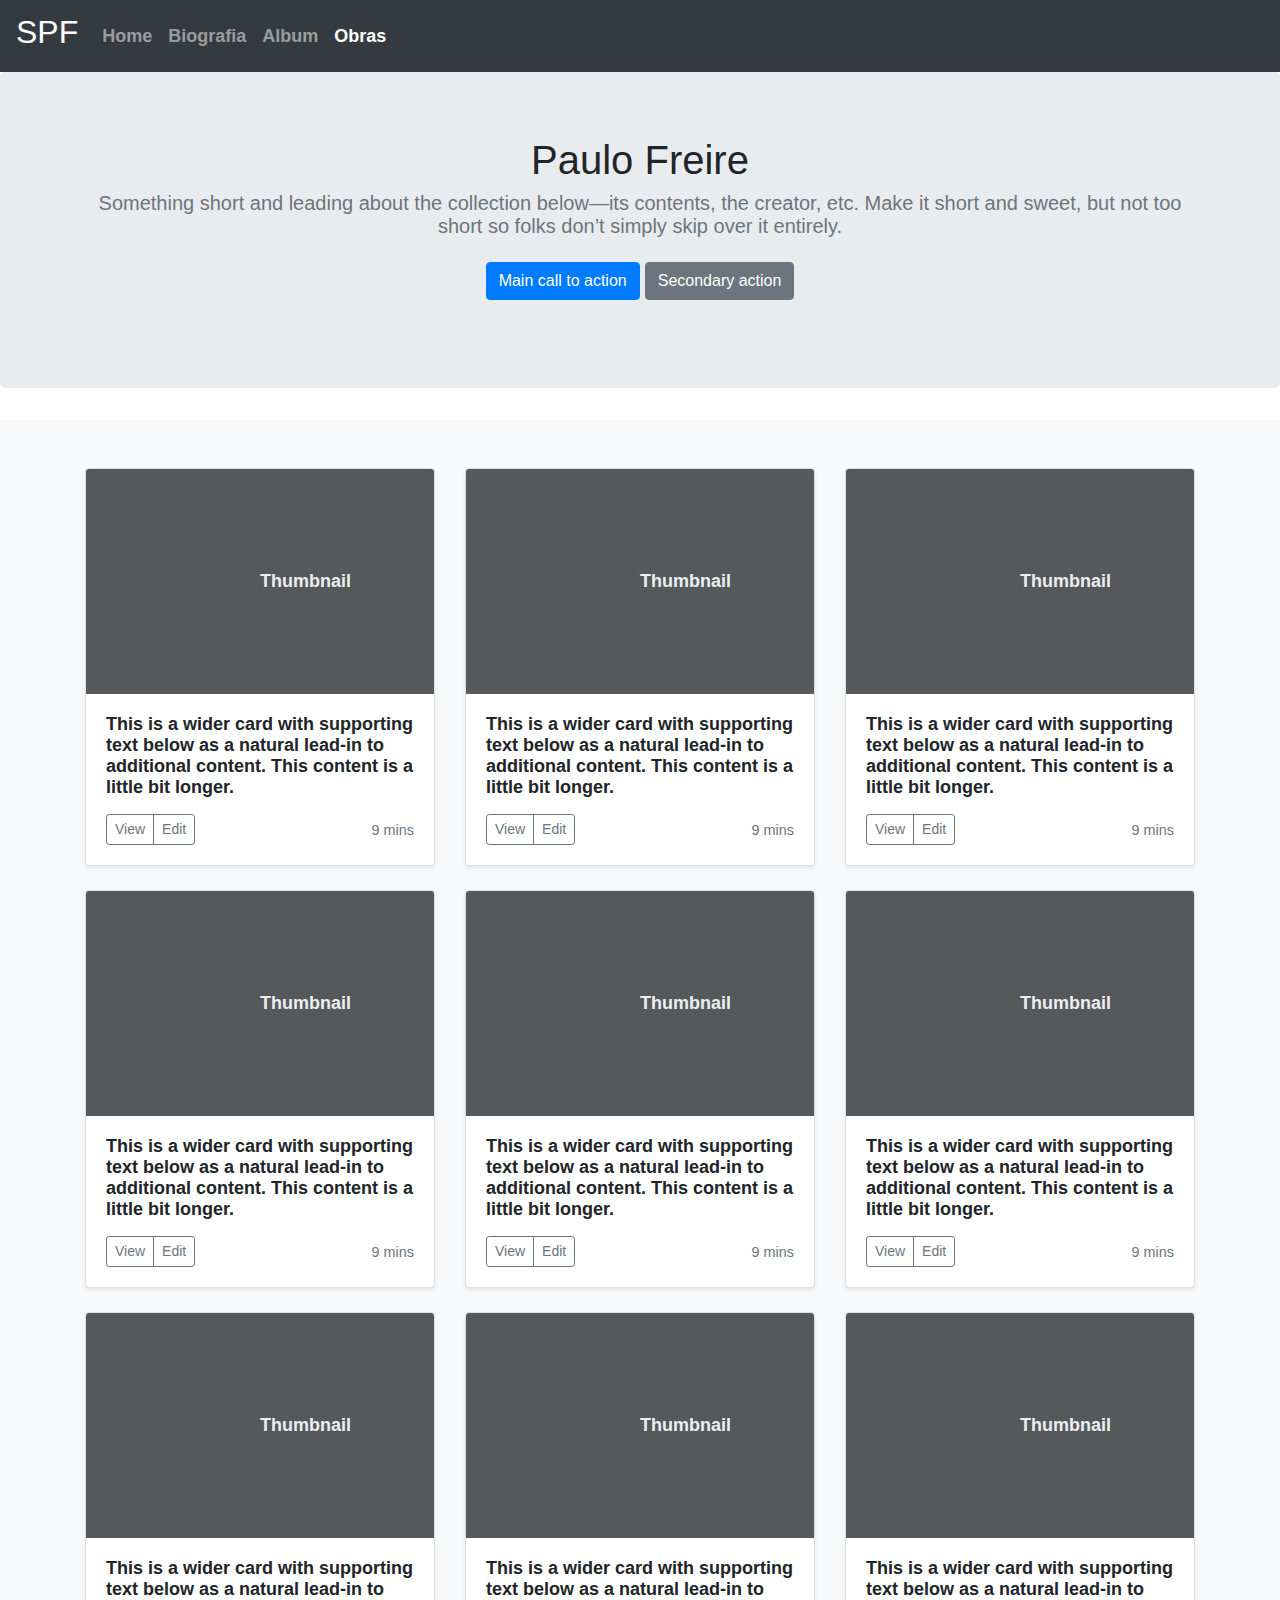
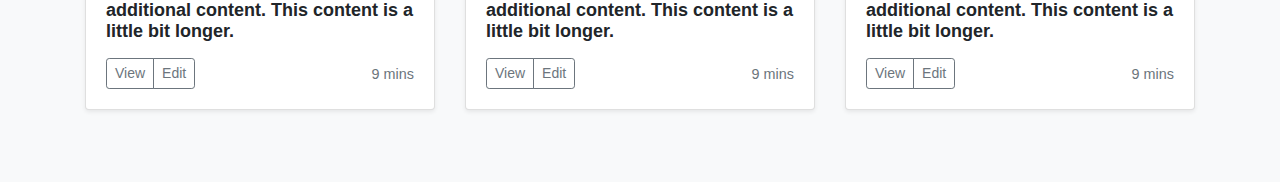
==== pages/album.html @ a50ca191 "madara" ====
<!DOCTYPE html>
<html lang="en">
<head>
    <meta charset="UTF-8">
    <meta name="viewport" content="width=device-width, initial-scale=1.0">
    <link rel="stylesheet" href="../lib/css/bootstrap.css">
    <link rel="stylesheet" href="../css/index.css">
    <title>Semana Paulo Freire - obras</title>
</head>
<body>
    <header id="header">
        <nav class="navbar navbar-expand-lg navbar-dark bg-dark">
            <a class="navbar-brand" href="../index.html"><h2>SPF</h2></a>
            <button class="navbar-toggler" type="button" data-toggle="collapse" data-target="#navbarNavAltMarkup" aria-controls="navbarNavAltMarkup" aria-expanded="false" aria-label="Toggle navigation">
              <span class="navbar-toggler-icon"></span>
            </button>
            <div class="collapse navbar-collapse" id="navbarNavAltMarkup">
              <div class="navbar-nav">
                <a class="nav-item nav-link" href="../index.html">Home<span class="sr-only">(current)</span></a>
                <a class="nav-item nav-link" href="biografia.html">Biografia</a>
                <a class="nav-item nav-link" href="album.html">Album</a>
                <a class="nav-item nav-link active" href="obras.html">Obras</a>
              </div>
            </div>
          </nav>
    </header>
    
    

    <main role="main">

      <section class="jumbotron text-center">
        <div class="container">
          <h1>Paulo Freire</h1>
          <p class="lead text-muted">Something short and leading about the collection below—its contents, the creator, etc. Make it short and sweet, but not too short so folks don’t simply skip over it entirely.</p>
          <p>
            <a href="#" class="btn btn-primary my-2">Main call to action</a>
            <a href="#" class="btn btn-secondary my-2">Secondary action</a>
          </p>
        </div>
      </section>
    
      <div class="album py-5 bg-light">
        <div class="container">
    
          <div class="row">
            <div class="col-md-4">
              <div class="card mb-4 shadow-sm">
                <svg class="bd-placeholder-img card-img-top" width="100%" height="225" xmlns="http://www.w3.org/2000/svg" preserveAspectRatio="xMidYMid slice" focusable="false" role="img" aria-label="Placeholder: Thumbnail"><title>Placeholder</title><rect width="100%" height="100%" fill="#55595c"/><text x="50%" y="50%" fill="#eceeef" dy=".3em">Thumbnail</text></svg>
                <div class="card-body">
                  <p class="card-text">This is a wider card with supporting text below as a natural lead-in to additional content. This content is a little bit longer.</p>
                  <div class="d-flex justify-content-between align-items-center">
                    <div class="btn-group">
                      <button type="button" class="btn btn-sm btn-outline-secondary">View</button>
                      <button type="button" class="btn btn-sm btn-outline-secondary">Edit</button>
                    </div>
                    <small class="text-muted">9 mins</small>
                  </div>
                </div>
              </div>
            </div>
            <div class="col-md-4">
              <div class="card mb-4 shadow-sm">
                <svg class="bd-placeholder-img card-img-top" width="100%" height="225" xmlns="http://www.w3.org/2000/svg" preserveAspectRatio="xMidYMid slice" focusable="false" role="img" aria-label="Placeholder: Thumbnail"><title>Placeholder</title><rect width="100%" height="100%" fill="#55595c"/><text x="50%" y="50%" fill="#eceeef" dy=".3em">Thumbnail</text></svg>
                <div class="card-body">
                  <p class="card-text">This is a wider card with supporting text below as a natural lead-in to additional content. This content is a little bit longer.</p>
                  <div class="d-flex justify-content-between align-items-center">
                    <div class="btn-group">
                      <button type="button" class="btn btn-sm btn-outline-secondary">View</button>
                      <button type="button" class="btn btn-sm btn-outline-secondary">Edit</button>
                    </div>
                    <small class="text-muted">9 mins</small>
                  </div>
                </div>
              </div>
            </div>
            <div class="col-md-4">
              <div class="card mb-4 shadow-sm">
                <svg class="bd-placeholder-img card-img-top" width="100%" height="225" xmlns="http://www.w3.org/2000/svg" preserveAspectRatio="xMidYMid slice" focusable="false" role="img" aria-label="Placeholder: Thumbnail"><title>Placeholder</title><rect width="100%" height="100%" fill="#55595c"/><text x="50%" y="50%" fill="#eceeef" dy=".3em">Thumbnail</text></svg>
                <div class="card-body">
                  <p class="card-text">This is a wider card with supporting text below as a natural lead-in to additional content. This content is a little bit longer.</p>
                  <div class="d-flex justify-content-between align-items-center">
                    <div class="btn-group">
                      <button type="button" class="btn btn-sm btn-outline-secondary">View</button>
                      <button type="button" class="btn btn-sm btn-outline-secondary">Edit</button>
                    </div>
                    <small class="text-muted">9 mins</small>
                  </div>
                </div>
              </div>
            </div>
    
            <div class="col-md-4">
              <div class="card mb-4 shadow-sm">
                <svg class="bd-placeholder-img card-img-top" width="100%" height="225" xmlns="http://www.w3.org/2000/svg" preserveAspectRatio="xMidYMid slice" focusable="false" role="img" aria-label="Placeholder: Thumbnail"><title>Placeholder</title><rect width="100%" height="100%" fill="#55595c"/><text x="50%" y="50%" fill="#eceeef" dy=".3em">Thumbnail</text></svg>
                <div class="card-body">
                  <p class="card-text">This is a wider card with supporting text below as a natural lead-in to additional content. This content is a little bit longer.</p>
                  <div class="d-flex justify-content-between align-items-center">
                    <div class="btn-group">
                      <button type="button" class="btn btn-sm btn-outline-secondary">View</button>
                      <button type="button" class="btn btn-sm btn-outline-secondary">Edit</button>
                    </div>
                    <small class="text-muted">9 mins</small>
                  </div>
                </div>
              </div>
            </div>
            <div class="col-md-4">
              <div class="card mb-4 shadow-sm">
                <svg class="bd-placeholder-img card-img-top" width="100%" height="225" xmlns="http://www.w3.org/2000/svg" preserveAspectRatio="xMidYMid slice" focusable="false" role="img" aria-label="Placeholder: Thumbnail"><title>Placeholder</title><rect width="100%" height="100%" fill="#55595c"/><text x="50%" y="50%" fill="#eceeef" dy=".3em">Thumbnail</text></svg>
                <div class="card-body">
                  <p class="card-text">This is a wider card with supporting text below as a natural lead-in to additional content. This content is a little bit longer.</p>
                  <div class="d-flex justify-content-between align-items-center">
                    <div class="btn-group">
                      <button type="button" class="btn btn-sm btn-outline-secondary">View</button>
                      <button type="button" class="btn btn-sm btn-outline-secondary">Edit</button>
                    </div>
                    <small class="text-muted">9 mins</small>
                  </div>
                </div>
              </div>
            </div>
            <div class="col-md-4">
              <div class="card mb-4 shadow-sm">
                <svg class="bd-placeholder-img card-img-top" width="100%" height="225" xmlns="http://www.w3.org/2000/svg" preserveAspectRatio="xMidYMid slice" focusable="false" role="img" aria-label="Placeholder: Thumbnail"><title>Placeholder</title><rect width="100%" height="100%" fill="#55595c"/><text x="50%" y="50%" fill="#eceeef" dy=".3em">Thumbnail</text></svg>
                <div class="card-body">
                  <p class="card-text">This is a wider card with supporting text below as a natural lead-in to additional content. This content is a little bit longer.</p>
                  <div class="d-flex justify-content-between align-items-center">
                    <div class="btn-group">
                      <button type="button" class="btn btn-sm btn-outline-secondary">View</button>
                      <button type="button" class="btn btn-sm btn-outline-secondary">Edit</button>
                    </div>
                    <small class="text-muted">9 mins</small>
                  </div>
                </div>
              </div>
            </div>
    
            <div class="col-md-4">
              <div class="card mb-4 shadow-sm">
                <svg class="bd-placeholder-img card-img-top" width="100%" height="225" xmlns="http://www.w3.org/2000/svg" preserveAspectRatio="xMidYMid slice" focusable="false" role="img" aria-label="Placeholder: Thumbnail"><title>Placeholder</title><rect width="100%" height="100%" fill="#55595c"/><text x="50%" y="50%" fill="#eceeef" dy=".3em">Thumbnail</text></svg>
                <div class="card-body">
                  <p class="card-text">This is a wider card with supporting text below as a natural lead-in to additional content. This content is a little bit longer.</p>
                  <div class="d-flex justify-content-between align-items-center">
                    <div class="btn-group">
                      <button type="button" class="btn btn-sm btn-outline-secondary">View</button>
                      <button type="button" class="btn btn-sm btn-outline-secondary">Edit</button>
                    </div>
                    <small class="text-muted">9 mins</small>
                  </div>
                </div>
              </div>
            </div>
            <div class="col-md-4">
              <div class="card mb-4 shadow-sm">
                <svg class="bd-placeholder-img card-img-top" width="100%" height="225" xmlns="http://www.w3.org/2000/svg" preserveAspectRatio="xMidYMid slice" focusable="false" role="img" aria-label="Placeholder: Thumbnail"><title>Placeholder</title><rect width="100%" height="100%" fill="#55595c"/><text x="50%" y="50%" fill="#eceeef" dy=".3em">Thumbnail</text></svg>
                <div class="card-body">
                  <p class="card-text">This is a wider card with supporting text below as a natural lead-in to additional content. This content is a little bit longer.</p>
                  <div class="d-flex justify-content-between align-items-center">
                    <div class="btn-group">
                      <button type="button" class="btn btn-sm btn-outline-secondary">View</button>
                      <button type="button" class="btn btn-sm btn-outline-secondary">Edit</button>
                    </div>
                    <small class="text-muted">9 mins</small>
                  </div>
                </div>
              </div>
            </div>
            <div class="col-md-4">
              <div class="card mb-4 shadow-sm">
                <svg class="bd-placeholder-img card-img-top" width="100%" height="225" xmlns="http://www.w3.org/2000/svg" preserveAspectRatio="xMidYMid slice" focusable="false" role="img" aria-label="Placeholder: Thumbnail"><title>Placeholder</title><rect width="100%" height="100%" fill="#55595c"/><text x="50%" y="50%" fill="#eceeef" dy=".3em">Thumbnail</text></svg>
                <div class="card-body">
                  <p class="card-text">This is a wider card with supporting text below as a natural lead-in to additional content. This content is a little bit longer.</p>
                  <div class="d-flex justify-content-between align-items-center">
                    <div class="btn-group">
                      <button type="button" class="btn btn-sm btn-outline-secondary">View</button>
                      <button type="button" class="btn btn-sm btn-outline-secondary">Edit</button>
                    </div>
                    <small class="text-muted">9 mins</small>
                  </div>
                </div>
              </div>
            </div>
          </div>
        </div>
      </div>
    
    </main>

    <section id="LinhaDoTempo"></section>

    <footer id="footer">

    </footer>

    <script src="https://ajax.googleapis.com/ajax/libs/jquery/3.5.1/jquery.min.js"></script>
    <script src="https://cdnjs.cloudflare.com/ajax/libs/popper.js/1.16.0/umd/popper.min.js"></script>
    <script src="../lib/js/bootstrap.js"></script>
</body>
</html>
---- css/index.css ----
*{
  margin: 0;
  padding: 0;
}

body{
  width: 100vw;
}

body, button{
  font: 600 18px sans-serif;
}
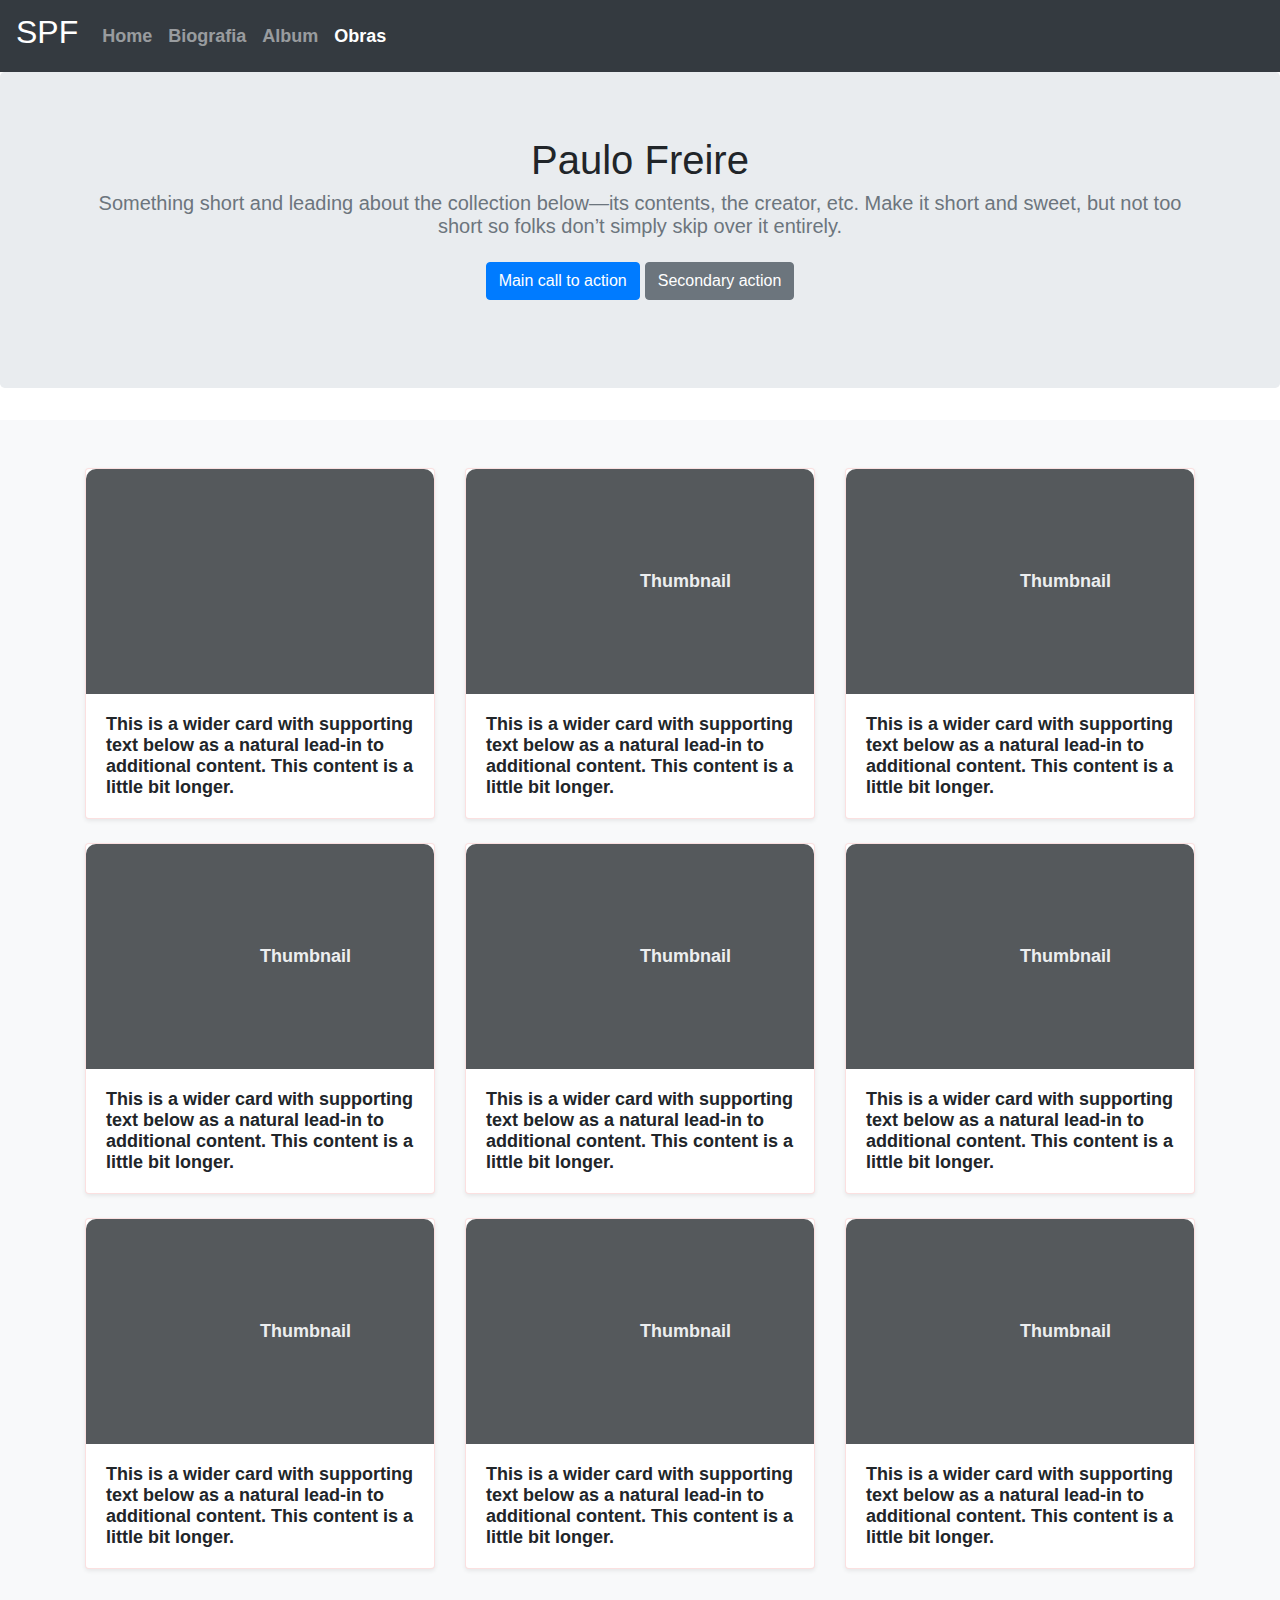
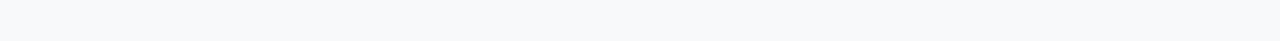
==== commit 5da3d8d2: "vai" ====
--- a/pages/album.html
+++ b/pages/album.html
@@ -43,142 +43,96 @@
       <div class="album py-5 bg-light">
         <div class="container">
     
+    <!--Imagem 1-->
           <div class="row">
+            <div class="col-md-4">
+              <div class="card mb-4 shadow-sm">
+                <svg class="bd-placeholder-img card-img-top"  width="100%" height="225" xmlns="http://www.w3.org/2000/svg" preserveAspectRatio="xMidYMid slice" focusable="false" role="img" aria-label="Placeholder: Olá"><rect width="100%" height="100%" fill="#55595c"/></svg>
+                <div class="card-body">
+                  <p class="card-text">This is a wider card with supporting text below as a natural lead-in to additional content. This content is a little bit longer.</p>
+                </div>
+              </div>
+            </div>
+
+        <!--Imagem 2-->
+            <div class="col-md-4">
+              <div class="card mb-4 shadow-sm">
+                <svg class="bd-placeholder-img card-img-top img2" width="100%" height="225" xmlns="http://www.w3.org/2000/svg" preserveAspectRatio="xMidYMid slice" focusable="false" role="img" aria-label="Placeholder: Thumbnail"><title>Placeholder</title><rect width="100%" height="100%" fill="#55595c"/><text x="50%" y="50%" fill="#eceeef" dy=".3em">Thumbnail</text></svg>
+                <div class="card-body">
+                  <p class="card-text">This is a wider card with supporting text below as a natural lead-in to additional content. This content is a little bit longer.</p>
+                </div>
+              </div>
+            </div>
+
+        <!--Imagem 3-->
             <div class="col-md-4">
               <div class="card mb-4 shadow-sm">
                 <svg class="bd-placeholder-img card-img-top" width="100%" height="225" xmlns="http://www.w3.org/2000/svg" preserveAspectRatio="xMidYMid slice" focusable="false" role="img" aria-label="Placeholder: Thumbnail"><title>Placeholder</title><rect width="100%" height="100%" fill="#55595c"/><text x="50%" y="50%" fill="#eceeef" dy=".3em">Thumbnail</text></svg>
                 <div class="card-body">
                   <p class="card-text">This is a wider card with supporting text below as a natural lead-in to additional content. This content is a little bit longer.</p>
-                  <div class="d-flex justify-content-between align-items-center">
-                    <div class="btn-group">
-                      <button type="button" class="btn btn-sm btn-outline-secondary">View</button>
-                      <button type="button" class="btn btn-sm btn-outline-secondary">Edit</button>
-                    </div>
-                    <small class="text-muted">9 mins</small>
-                  </div>
                 </div>
               </div>
             </div>
-            <div class="col-md-4">
-              <div class="card mb-4 shadow-sm">
-                <svg class="bd-placeholder-img card-img-top" width="100%" height="225" xmlns="http://www.w3.org/2000/svg" preserveAspectRatio="xMidYMid slice" focusable="false" role="img" aria-label="Placeholder: Thumbnail"><title>Placeholder</title><rect width="100%" height="100%" fill="#55595c"/><text x="50%" y="50%" fill="#eceeef" dy=".3em">Thumbnail</text></svg>
-                <div class="card-body">
-                  <p class="card-text">This is a wider card with supporting text below as a natural lead-in to additional content. This content is a little bit longer.</p>
-                  <div class="d-flex justify-content-between align-items-center">
-                    <div class="btn-group">
-                      <button type="button" class="btn btn-sm btn-outline-secondary">View</button>
-                      <button type="button" class="btn btn-sm btn-outline-secondary">Edit</button>
-                    </div>
-                    <small class="text-muted">9 mins</small>
-                  </div>
-                </div>
-              </div>
-            </div>
-            <div class="col-md-4">
-              <div class="card mb-4 shadow-sm">
-                <svg class="bd-placeholder-img card-img-top" width="100%" height="225" xmlns="http://www.w3.org/2000/svg" preserveAspectRatio="xMidYMid slice" focusable="false" role="img" aria-label="Placeholder: Thumbnail"><title>Placeholder</title><rect width="100%" height="100%" fill="#55595c"/><text x="50%" y="50%" fill="#eceeef" dy=".3em">Thumbnail</text></svg>
-                <div class="card-body">
-                  <p class="card-text">This is a wider card with supporting text below as a natural lead-in to additional content. This content is a little bit longer.</p>
-                  <div class="d-flex justify-content-between align-items-center">
-                    <div class="btn-group">
-                      <button type="button" class="btn btn-sm btn-outline-secondary">View</button>
-                      <button type="button" class="btn btn-sm btn-outline-secondary">Edit</button>
-                    </div>
-                    <small class="text-muted">9 mins</small>
-                  </div>
-                </div>
-              </div>
-            </div>
+
+        <!--Imagem 4-->
     
             <div class="col-md-4">
               <div class="card mb-4 shadow-sm">
                 <svg class="bd-placeholder-img card-img-top" width="100%" height="225" xmlns="http://www.w3.org/2000/svg" preserveAspectRatio="xMidYMid slice" focusable="false" role="img" aria-label="Placeholder: Thumbnail"><title>Placeholder</title><rect width="100%" height="100%" fill="#55595c"/><text x="50%" y="50%" fill="#eceeef" dy=".3em">Thumbnail</text></svg>
                 <div class="card-body">
                   <p class="card-text">This is a wider card with supporting text below as a natural lead-in to additional content. This content is a little bit longer.</p>
-                  <div class="d-flex justify-content-between align-items-center">
-                    <div class="btn-group">
-                      <button type="button" class="btn btn-sm btn-outline-secondary">View</button>
-                      <button type="button" class="btn btn-sm btn-outline-secondary">Edit</button>
-                    </div>
-                    <small class="text-muted">9 mins</small>
-                  </div>
                 </div>
               </div>
             </div>
+
+        <!--Imagem 5-->
             <div class="col-md-4">
               <div class="card mb-4 shadow-sm">
                 <svg class="bd-placeholder-img card-img-top" width="100%" height="225" xmlns="http://www.w3.org/2000/svg" preserveAspectRatio="xMidYMid slice" focusable="false" role="img" aria-label="Placeholder: Thumbnail"><title>Placeholder</title><rect width="100%" height="100%" fill="#55595c"/><text x="50%" y="50%" fill="#eceeef" dy=".3em">Thumbnail</text></svg>
                 <div class="card-body">
                   <p class="card-text">This is a wider card with supporting text below as a natural lead-in to additional content. This content is a little bit longer.</p>
-                  <div class="d-flex justify-content-between align-items-center">
-                    <div class="btn-group">
-                      <button type="button" class="btn btn-sm btn-outline-secondary">View</button>
-                      <button type="button" class="btn btn-sm btn-outline-secondary">Edit</button>
-                    </div>
-                    <small class="text-muted">9 mins</small>
-                  </div>
                 </div>
               </div>
             </div>
+
+        <!--imagem 6-->
             <div class="col-md-4">
               <div class="card mb-4 shadow-sm">
                 <svg class="bd-placeholder-img card-img-top" width="100%" height="225" xmlns="http://www.w3.org/2000/svg" preserveAspectRatio="xMidYMid slice" focusable="false" role="img" aria-label="Placeholder: Thumbnail"><title>Placeholder</title><rect width="100%" height="100%" fill="#55595c"/><text x="50%" y="50%" fill="#eceeef" dy=".3em">Thumbnail</text></svg>
                 <div class="card-body">
                   <p class="card-text">This is a wider card with supporting text below as a natural lead-in to additional content. This content is a little bit longer.</p>
-                  <div class="d-flex justify-content-between align-items-center">
-                    <div class="btn-group">
-                      <button type="button" class="btn btn-sm btn-outline-secondary">View</button>
-                      <button type="button" class="btn btn-sm btn-outline-secondary">Edit</button>
-                    </div>
-                    <small class="text-muted">9 mins</small>
-                  </div>
                 </div>
               </div>
             </div>
+
+
+        <!--imagem 7-->
     
             <div class="col-md-4">
               <div class="card mb-4 shadow-sm">
                 <svg class="bd-placeholder-img card-img-top" width="100%" height="225" xmlns="http://www.w3.org/2000/svg" preserveAspectRatio="xMidYMid slice" focusable="false" role="img" aria-label="Placeholder: Thumbnail"><title>Placeholder</title><rect width="100%" height="100%" fill="#55595c"/><text x="50%" y="50%" fill="#eceeef" dy=".3em">Thumbnail</text></svg>
                 <div class="card-body">
                   <p class="card-text">This is a wider card with supporting text below as a natural lead-in to additional content. This content is a little bit longer.</p>
-                  <div class="d-flex justify-content-between align-items-center">
-                    <div class="btn-group">
-                      <button type="button" class="btn btn-sm btn-outline-secondary">View</button>
-                      <button type="button" class="btn btn-sm btn-outline-secondary">Edit</button>
-                    </div>
-                    <small class="text-muted">9 mins</small>
-                  </div>
                 </div>
               </div>
             </div>
+
+        <!--imagem 8-->
             <div class="col-md-4">
               <div class="card mb-4 shadow-sm">
                 <svg class="bd-placeholder-img card-img-top" width="100%" height="225" xmlns="http://www.w3.org/2000/svg" preserveAspectRatio="xMidYMid slice" focusable="false" role="img" aria-label="Placeholder: Thumbnail"><title>Placeholder</title><rect width="100%" height="100%" fill="#55595c"/><text x="50%" y="50%" fill="#eceeef" dy=".3em">Thumbnail</text></svg>
                 <div class="card-body">
                   <p class="card-text">This is a wider card with supporting text below as a natural lead-in to additional content. This content is a little bit longer.</p>
-                  <div class="d-flex justify-content-between align-items-center">
-                    <div class="btn-group">
-                      <button type="button" class="btn btn-sm btn-outline-secondary">View</button>
-                      <button type="button" class="btn btn-sm btn-outline-secondary">Edit</button>
-                    </div>
-                    <small class="text-muted">9 mins</small>
-                  </div>
                 </div>
               </div>
             </div>
+
+        <!--imagem 9-->
             <div class="col-md-4">
               <div class="card mb-4 shadow-sm">
                 <svg class="bd-placeholder-img card-img-top" width="100%" height="225" xmlns="http://www.w3.org/2000/svg" preserveAspectRatio="xMidYMid slice" focusable="false" role="img" aria-label="Placeholder: Thumbnail"><title>Placeholder</title><rect width="100%" height="100%" fill="#55595c"/><text x="50%" y="50%" fill="#eceeef" dy=".3em">Thumbnail</text></svg>
                 <div class="card-body">
                   <p class="card-text">This is a wider card with supporting text below as a natural lead-in to additional content. This content is a little bit longer.</p>
-                  <div class="d-flex justify-content-between align-items-center">
-                    <div class="btn-group">
-                      <button type="button" class="btn btn-sm btn-outline-secondary">View</button>
-                      <button type="button" class="btn btn-sm btn-outline-secondary">Edit</button>
-                    </div>
-                    <small class="text-muted">9 mins</small>
-                  </div>
-                </div>
               </div>
             </div>
           </div>
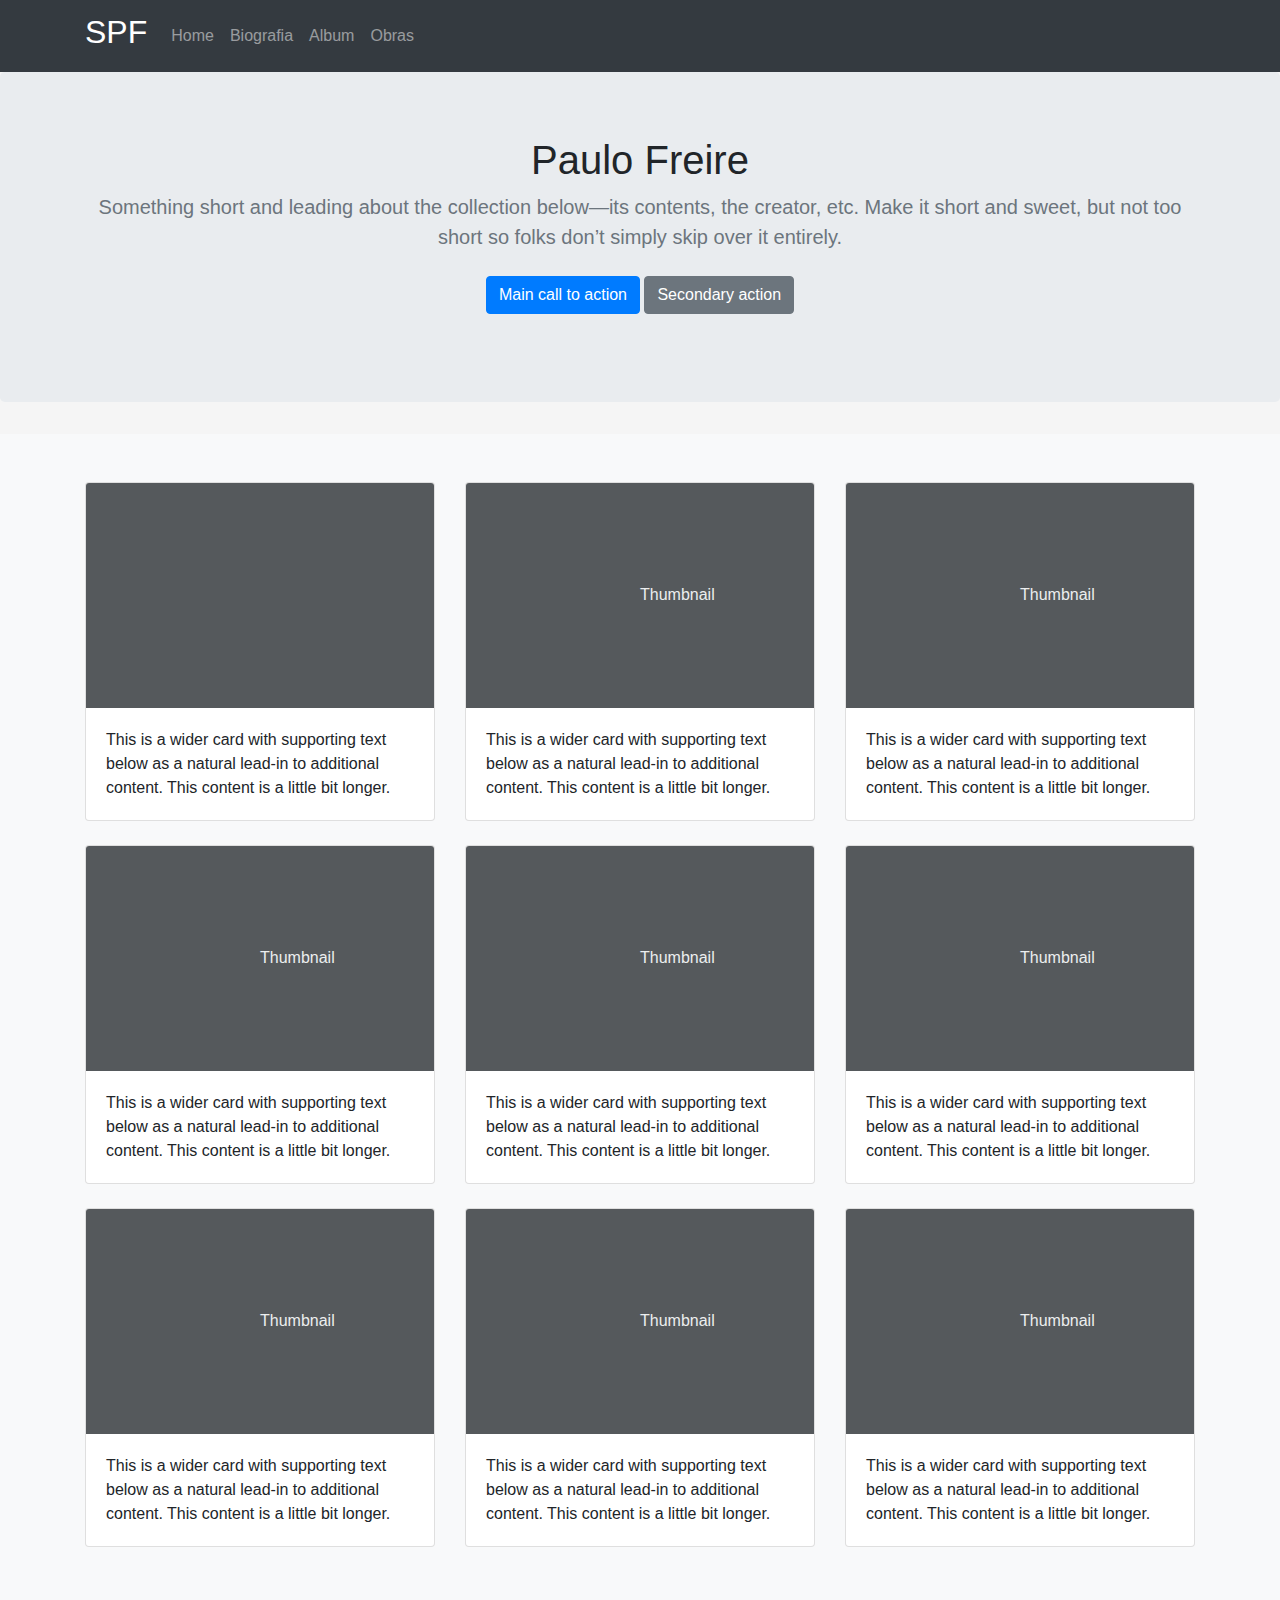
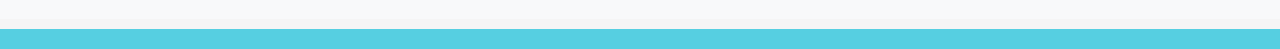
==== commit 100ac2f5: "Merge da biografia e album" ====
--- a/pages/album.html
+++ b/pages/album.html
@@ -3,13 +3,15 @@
 <head>
     <meta charset="UTF-8">
     <meta name="viewport" content="width=device-width, initial-scale=1.0">
-    <link rel="stylesheet" href="../lib/css/bootstrap.css">
+    <!-- <link rel="stylesheet" href="../lib/css/bootstrap.css"> -->
+    <link rel="stylesheet" href="https://maxcdn.bootstrapcdn.com/bootstrap/4.0.0/css/bootstrap.min.css" integrity="sha384-Gn5384xqQ1aoWXA+058RXPxPg6fy4IWvTNh0E263XmFcJlSAwiGgFAW/dAiS6JXm" crossorigin="anonymous">
     <link rel="stylesheet" href="../css/index.css">
     <title>Semana Paulo Freire - obras</title>
 </head>
 <body>
     <header id="header">
         <nav class="navbar navbar-expand-lg navbar-dark bg-dark">
+          <div class="container">
             <a class="navbar-brand" href="../index.html"><h2>SPF</h2></a>
             <button class="navbar-toggler" type="button" data-toggle="collapse" data-target="#navbarNavAltMarkup" aria-controls="navbarNavAltMarkup" aria-expanded="false" aria-label="Toggle navigation">
               <span class="navbar-toggler-icon"></span>
@@ -18,27 +20,27 @@
               <div class="navbar-nav">
                 <a class="nav-item nav-link" href="../index.html">Home<span class="sr-only">(current)</span></a>
                 <a class="nav-item nav-link" href="biografia.html">Biografia</a>
-                <a class="nav-item nav-link" href="album.html">Album</a>
-                <a class="nav-item nav-link active" href="obras.html">Obras</a>
+                <a class="nav-item nav-link actives" href="album.html">Album</a>
+                <a class="nav-item nav-link" href="obras.html">Obras</a>
               </div>
             </div>
+          </div>
           </nav>
     </header>
     
-    
+    <section class="jumbotron text-center">
+      <div class="container">
+        <h1>Paulo Freire</h1>
+        <p class="lead text-muted">Something short and leading about the collection below—its contents, the creator, etc. Make it short and sweet, but not too short so folks don’t simply skip over it entirely.</p>
+        <p>
+          <a href="#" class="btn btn-primary my-2">Main call to action</a>
+          <a href="#" class="btn btn-secondary my-2">Secondary action</a>
+        </p>
+      </div>
+    </section>
 
     <main role="main">
 
-      <section class="jumbotron text-center">
-        <div class="container">
-          <h1>Paulo Freire</h1>
-          <p class="lead text-muted">Something short and leading about the collection below—its contents, the creator, etc. Make it short and sweet, but not too short so folks don’t simply skip over it entirely.</p>
-          <p>
-            <a href="#" class="btn btn-primary my-2">Main call to action</a>
-            <a href="#" class="btn btn-secondary my-2">Secondary action</a>
-          </p>
-        </div>
-      </section>
     
       <div class="album py-5 bg-light">
         <div class="container">
@@ -147,8 +149,8 @@
 
     </footer>
 
-    <script src="https://ajax.googleapis.com/ajax/libs/jquery/3.5.1/jquery.min.js"></script>
-    <script src="https://cdnjs.cloudflare.com/ajax/libs/popper.js/1.16.0/umd/popper.min.js"></script>
-    <script src="../lib/js/bootstrap.js"></script>
+    <script src="https://code.jquery.com/jquery-3.2.1.slim.min.js" integrity="sha384-KJ3o2DKtIkvYIK3UENzmM7KCkRr/rE9/Qpg6aAZGJwFDMVNA/GpGFF93hXpG5KkN" crossorigin="anonymous"></script>
+    <script src="https://cdnjs.cloudflare.com/ajax/libs/popper.js/1.12.9/umd/popper.min.js" integrity="sha384-ApNbgh9B+Y1QKtv3Rn7W3mgPxhU9K/ScQsAP7hUibX39j7fakFPskvXusvfa0b4Q" crossorigin="anonymous"></script>
+    <script src="https://maxcdn.bootstrapcdn.com/bootstrap/4.0.0/js/bootstrap.min.js" integrity="sha384-JZR6Spejh4U02d8jOt6vLEHfe/JQGiRRSQQxSfFWpi1MquVdAyjUar5+76PVCmYl" crossorigin="anonymous"></script>
 </body>
 </html>--- a/css/index.css
+++ b/css/index.css
@@ -1,12 +1,69 @@
 *{
   margin: 0;
   padding: 0;
+  box-sizing: border-box;
 }
 
 body{
-  width: 100vw;
+  width: 100%;
+  background-color: #f5f5f5;
 }
 
-body, button{
-  font: 600 18px sans-serif;
+main{
+  margin-bottom: 10px;
 }
+
+main.bio .jumbotron{
+  width: 45%;
+}
+
+main div.title{
+  width: 100%;
+  text-align: center;
+  background-color: #dbe1f2;
+}
+.jumbotron .card{
+  z-index: 10;
+}
+
+main .card::after{
+  content: '';
+  width: 100%;
+  height: 100%;
+  background-color: #ade8f4;
+  z-index: -1;
+  position: absolute;
+  right: -12px;
+  bottom: -20px;
+}
+
+.card-paulo1{
+  right: -60px;
+}
+.card-paulo2{
+  bottom: 40px;
+  right: -300px;
+}
+.card-paulo3{
+  top: -41rem;
+  right: 11rem;
+}
+
+.card-paulo1 img{
+  width: 18rem;
+}
+.card-paulo2 img{
+  width: 21rem;
+}
+.card-paulo3 img{
+  height: 23rem;
+}
+#img-2{
+  transform: translateX(150px);
+}
+
+#footer{
+  background-color: #56cfe1;
+  padding: 10px 0;
+  width: 100%;
+}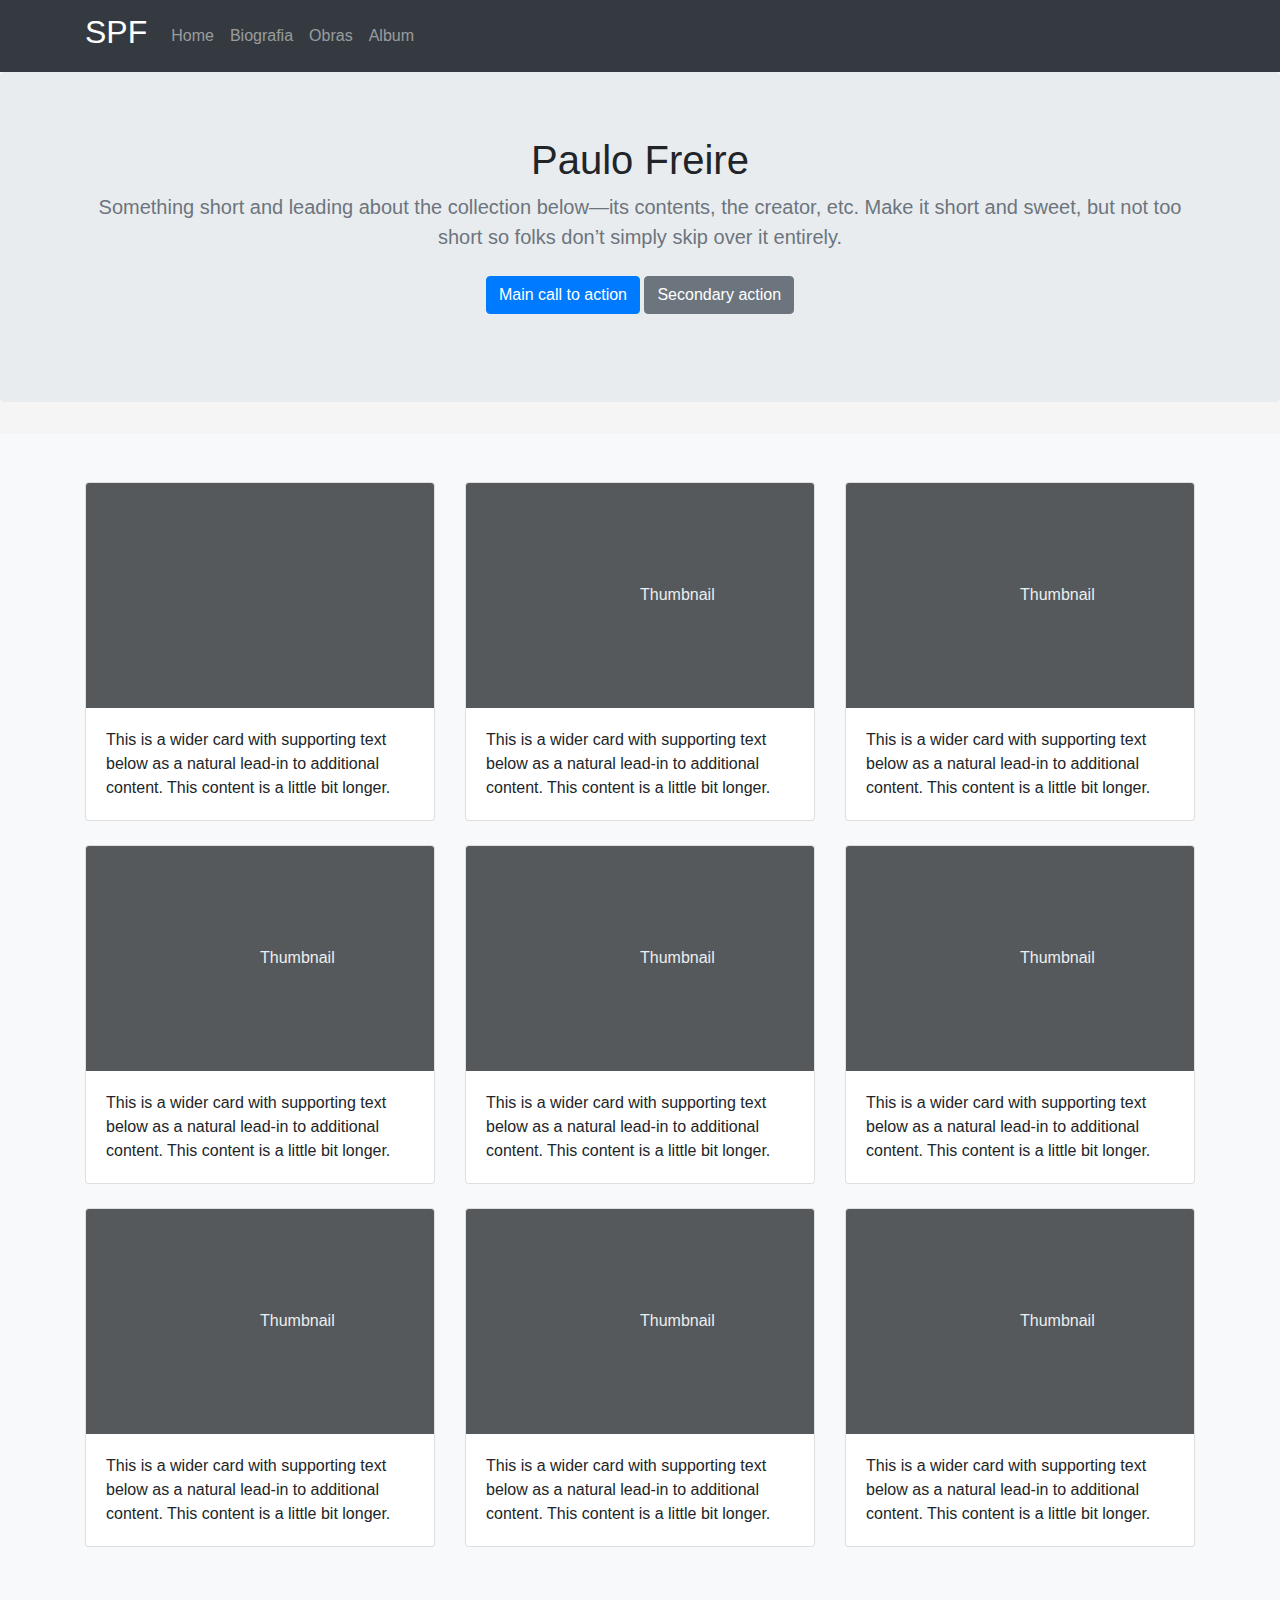
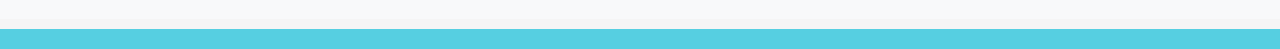
==== commit 5b7ff975: "Nav Att" ====
--- a/pages/album.html
+++ b/pages/album.html
@@ -3,10 +3,16 @@
 <head>
     <meta charset="UTF-8">
     <meta name="viewport" content="width=device-width, initial-scale=1.0">
-    <!-- <link rel="stylesheet" href="../lib/css/bootstrap.css"> -->
+    <link rel="apple-touch-icon" sizes="180x180" href="../icon/apple-touch-icon.png">
+    <link rel="icon" type="image/png" sizes="32x32" href="../icons/favicon-32x32.png">
+    <link rel="icon" type="image/png" sizes="16x16" href="../icon/favicon-16x16.png">
+    <link rel="manifest" href="../icon/site.webmanifest">
+    <link rel="mask-icon" href="../icon/safari-pinned-tab.svg" color="#5bbad5">
+    <meta name="msapplication-TileColor" content="#2b5797">
+    <meta name="theme-color" content="#ffffff">
     <link rel="stylesheet" href="https://maxcdn.bootstrapcdn.com/bootstrap/4.0.0/css/bootstrap.min.css" integrity="sha384-Gn5384xqQ1aoWXA+058RXPxPg6fy4IWvTNh0E263XmFcJlSAwiGgFAW/dAiS6JXm" crossorigin="anonymous">
     <link rel="stylesheet" href="../css/index.css">
-    <title>Semana Paulo Freire - obras</title>
+    <title>Semana Paulo Freire - album</title>
 </head>
 <body>
     <header id="header">
@@ -20,8 +26,8 @@
               <div class="navbar-nav">
                 <a class="nav-item nav-link" href="../index.html">Home<span class="sr-only">(current)</span></a>
                 <a class="nav-item nav-link" href="biografia.html">Biografia</a>
+                <a class="nav-item nav-link" href="obras.html">Obras</a>
                 <a class="nav-item nav-link actives" href="album.html">Album</a>
-                <a class="nav-item nav-link" href="obras.html">Obras</a>
               </div>
             </div>
           </div>
--- a/css/index.css
+++ b/css/index.css
@@ -9,11 +9,12 @@
   background-color: #f5f5f5;
 }
 
+
 main{
   margin-bottom: 10px;
 }
 
-main.bio .jumbotron{
+main .jumbotron{
   width: 45%;
 }
 
@@ -58,12 +59,81 @@
 .card-paulo3 img{
   height: 23rem;
 }
-#img-2{
-  transform: translateX(150px);
+
+.img-3{
+  transform: translateX(100px);
+}
+
+.card-paulo2::after{
+  top: -20px; 
+}
+.card-paulo3::after{
+  right: 0;
+  left: -20px;
+  top: -11px;
+}
+
+.quotes{
+  flex-flow: row wrap;
+  justify-content: center;
+}
+
+.quotes h2{
+  flex-basis: 100%;
+}
+
+.quotes .card{
+  flex-basis: 30%;
+  margin: 25px auto;
+  padding: 16px 10px;
+  border: none;
+}
+
+.quotes .card::before{
+  content: '"';
+  font-size: 104px;
+  position: absolute;
+  top: -52px;
+}
+.quotes .card::after{
+  border-radius: 5px
+}
+.quotes .card:nth-child(2){
+  background-color: #ffcbf2;
+}
+.quotes .card:nth-child(3){
+  background-color: #f3c4fb;
+}
+.quotes .card:nth-child(4){
+  background-color: #ecbcfd;
+}
+.quotes .card:nth-child(5){
+  background-color: #e5b3fe;
+}
+.quotes .card:nth-child(6){
+  background-color: #e2afff;
+}
+.quotes .card:nth-child(7){
+  background-color: #deaaff;
+}
+.quotes .card:nth-child(8){
+  background-color: #d8bbff;
+}
+.quotes .card:nth-child(9){
+  background-color: #d0d1ff;
+} 
+.quotes .card:nth-child(10){
+  background-color: #c8e7ff;
+}
+.quotes .card:nth-child(11){
+  background-color: #c0fdff;
+}
+.quotes .card:nth-child(12){
+  background-color: #85f0fb;
 }
 
 #footer{
   background-color: #56cfe1;
   padding: 10px 0;
   width: 100%;
-}+}
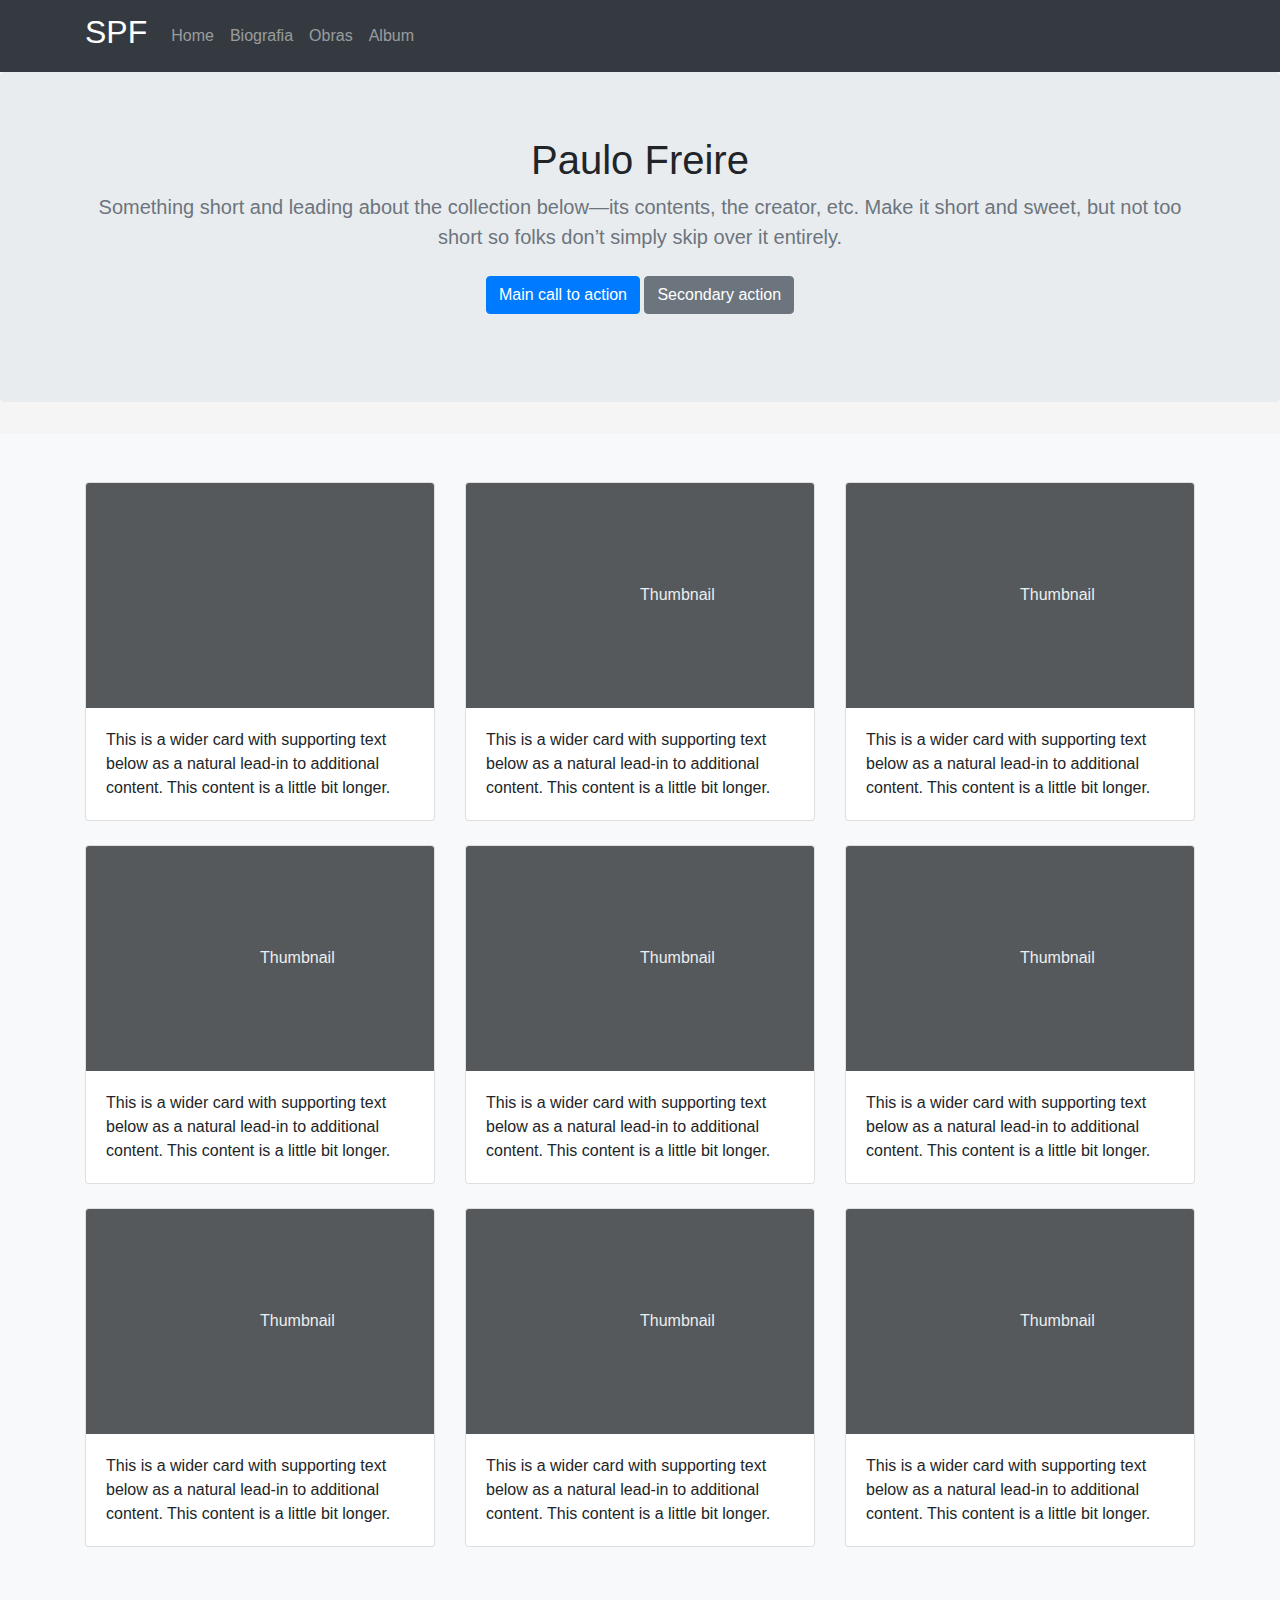
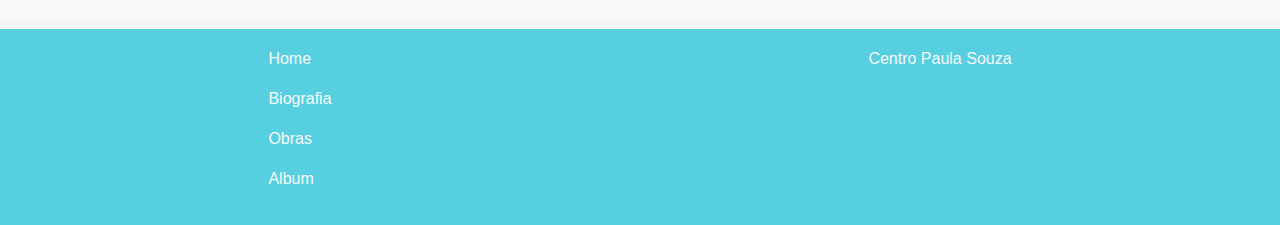
==== commit a4a2226c: "Adc. footer nas págs. e ajustes nas citações" ====
--- a/pages/album.html
+++ b/pages/album.html
@@ -152,11 +152,22 @@
     <section id="LinhaDoTempo"></section>
 
     <footer id="footer">
+        <div class="d-flex justify-content-around">
+            <ul class="list-unstyled">
+                <li><a href="../index.html" class="nav-link text-light">Home</a></li>
+                <li><a href="biografia.html" class="nav-link text-light">Biografia</a></li>
+                <li><a href="obras.html" class="nav-link text-light">Obras</a></li>
+                <li><a href="#" class="nav-link active text-light">Album</a></li>
+            </ul>
 
+            <ul class="unstyled">
+                <a href="https://www.cps.sp.gov.br/" class="nav-link text-light">Centro Paula Souza</a>
+            </ul>
+        </div>
     </footer>
 
     <script src="https://code.jquery.com/jquery-3.2.1.slim.min.js" integrity="sha384-KJ3o2DKtIkvYIK3UENzmM7KCkRr/rE9/Qpg6aAZGJwFDMVNA/GpGFF93hXpG5KkN" crossorigin="anonymous"></script>
     <script src="https://cdnjs.cloudflare.com/ajax/libs/popper.js/1.12.9/umd/popper.min.js" integrity="sha384-ApNbgh9B+Y1QKtv3Rn7W3mgPxhU9K/ScQsAP7hUibX39j7fakFPskvXusvfa0b4Q" crossorigin="anonymous"></script>
     <script src="https://maxcdn.bootstrapcdn.com/bootstrap/4.0.0/js/bootstrap.min.js" integrity="sha384-JZR6Spejh4U02d8jOt6vLEHfe/JQGiRRSQQxSfFWpi1MquVdAyjUar5+76PVCmYl" crossorigin="anonymous"></script>
 </body>
-</html>+</html>
--- a/css/index.css
+++ b/css/index.css
@@ -76,6 +76,7 @@
 .quotes{
   flex-flow: row wrap;
   justify-content: center;
+  margin: 2.5rem 0;
 }
 
 .quotes h2{
